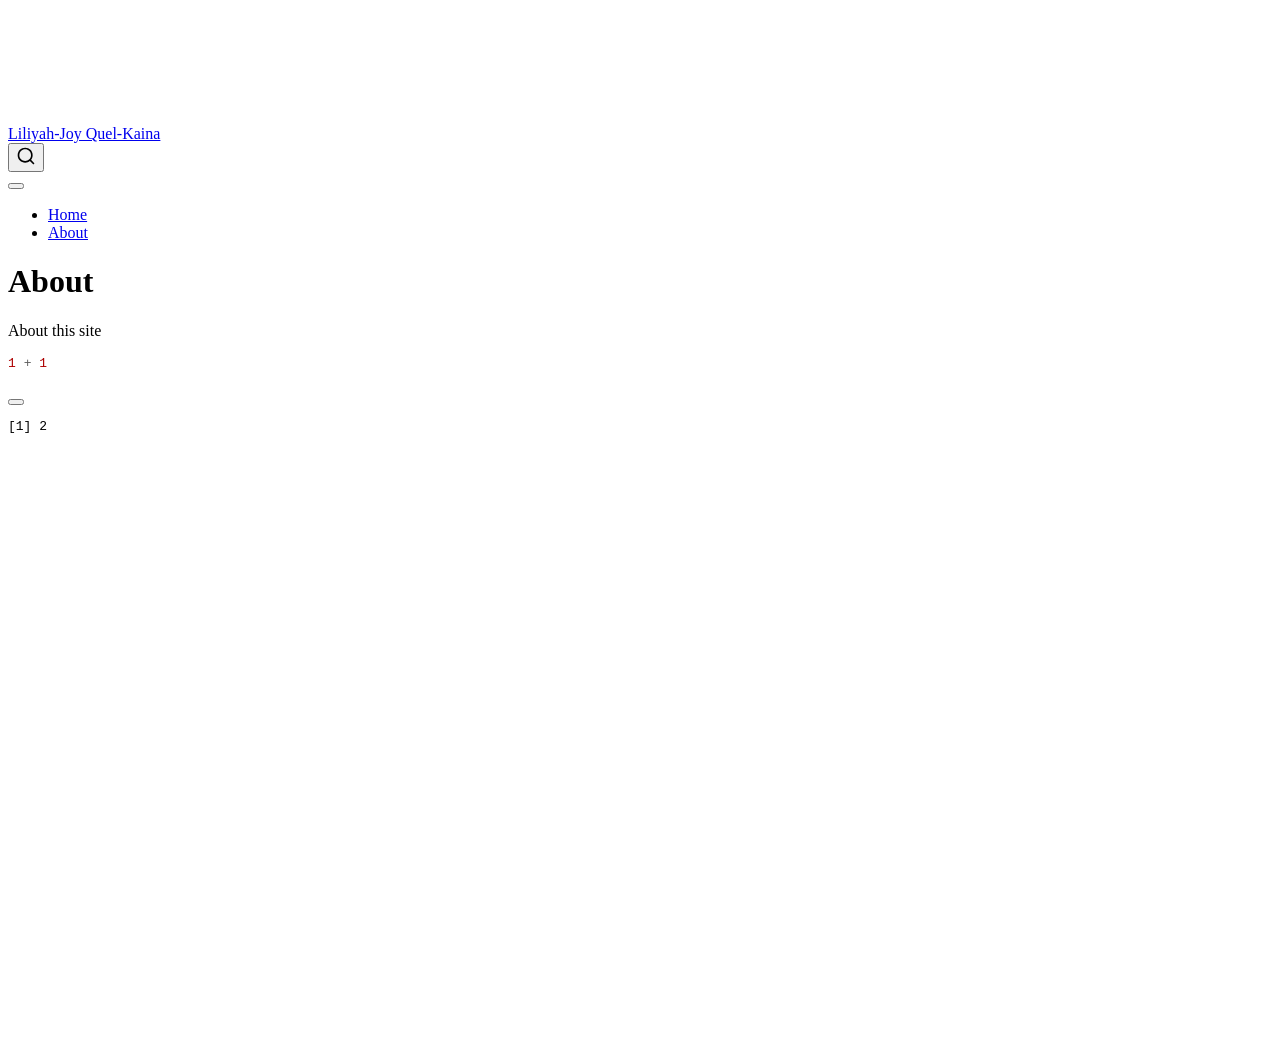
==== docs/about.html @ 89455463 "Initial commit" ====
<!DOCTYPE html>
<html xmlns="http://www.w3.org/1999/xhtml" lang="en" xml:lang="en"><head>

<meta charset="utf-8">
<meta name="generator" content="quarto-1.9.38">

<meta name="viewport" content="width=device-width, initial-scale=1.0, user-scalable=yes">


<title>About – Liliyah-Joy Quel-Kaina</title>
<style>
/* Default styles provided by pandoc.
** See https://pandoc.org/MANUAL.html#variables-for-html for config info.
*/
code{white-space: pre-wrap;}
span.smallcaps{font-variant: small-caps;}
div.columns{display: flex; gap: min(4vw, 1.5em);}
div.column{flex: auto; overflow-x: auto;}
div.hanging-indent{margin-left: 1.5em; text-indent: -1.5em;}
ul.task-list{list-style: none;}
ul.task-list li input[type="checkbox"] {
  width: 0.8em;
  margin: 0 0.8em 0.2em -1em; /* quarto-specific, see https://github.com/quarto-dev/quarto-cli/issues/4556 */ 
  vertical-align: middle;
}
/* CSS for syntax highlighting */
html { -webkit-text-size-adjust: 100%; }
pre > code.sourceCode { white-space: pre; position: relative; }
pre > code.sourceCode > span { display: inline-block; line-height: 1.25; }
pre > code.sourceCode > span:empty { height: 1.2em; }
.sourceCode { overflow: visible; }
code.sourceCode > span { color: inherit; text-decoration: inherit; }
div.sourceCode { margin: 1em 0; }
pre.sourceCode { margin: 0; }
@media screen {
div.sourceCode { overflow: auto; }
}
@media print {
pre > code.sourceCode { white-space: pre-wrap; }
pre > code.sourceCode > span { text-indent: -5em; padding-left: 5em; }
}
pre.numberSource code
  { counter-reset: source-line 0; }
pre.numberSource code > span
  { position: relative; left: -4em; counter-increment: source-line; }
pre.numberSource code > span > a:first-child::before
  { content: counter(source-line);
    position: relative; left: -1em; text-align: right; vertical-align: baseline;
    border: none; display: inline-block;
    -webkit-touch-callout: none; -webkit-user-select: none;
    -khtml-user-select: none; -moz-user-select: none;
    -ms-user-select: none; user-select: none;
    padding: 0 4px; width: 4em;
  }
pre.numberSource { margin-left: 3em;  padding-left: 4px; }
div.sourceCode
  {   }
@media screen {
pre > code.sourceCode > span > a:first-child::before { text-decoration: underline; }
}
</style>


<script src="site_libs/quarto-nav/quarto-nav.js"></script>
<script src="site_libs/quarto-nav/headroom.min.js"></script>
<script src="site_libs/clipboard/clipboard.min.js"></script>
<script src="site_libs/quarto-search/autocomplete.umd.js"></script>
<script src="site_libs/quarto-search/fuse.min.js"></script>
<script src="site_libs/quarto-search/quarto-search.js"></script>
<meta name="quarto:offset" content="./">
<script src="site_libs/quarto-html/quarto.js" type="module"></script>
<script src="site_libs/quarto-html/tabsets/tabsets.js" type="module"></script>
<script src="site_libs/quarto-html/popper.min.js"></script>
<script src="site_libs/quarto-html/tippy.umd.min.js"></script>
<script src="site_libs/quarto-html/anchor.min.js"></script>
<link href="site_libs/quarto-html/tippy.css" rel="stylesheet">
<link href="site_libs/quarto-html/quarto-syntax-highlighting-15634bcf2e68342d4ad2dfa704d543f6.css" rel="stylesheet" id="quarto-text-highlighting-styles">
<script src="site_libs/bootstrap/bootstrap.min.js"></script>
<link href="site_libs/bootstrap/bootstrap-icons.css" rel="stylesheet">
<link href="site_libs/bootstrap/bootstrap-158031087360bce0ff56dc785ce39e06.min.css" rel="stylesheet" append-hash="true" id="quarto-bootstrap" data-mode="light">
<script id="quarto-search-options" type="application/json">{
  "location": "navbar",
  "copy-button": false,
  "collapse-after": 3,
  "panel-placement": "end",
  "type": "overlay",
  "limit": 50,
  "keyboard-shortcut": [
    "f",
    "/",
    "s"
  ],
  "show-item-context": false,
  "language": {
    "search-no-results-text": "No results",
    "search-matching-documents-text": "matching documents",
    "search-copy-link-title": "Copy link to search",
    "search-hide-matches-text": "Hide additional matches",
    "search-more-match-text": "more match in this document",
    "search-more-matches-text": "more matches in this document",
    "search-clear-button-title": "Clear",
    "search-text-placeholder": "",
    "search-detached-cancel-button-title": "Cancel",
    "search-submit-button-title": "Submit",
    "search-label": "Search"
  }
}</script>


<link rel="stylesheet" href="styles.css">
</head>

<body class="nav-fixed quarto-light">

<div id="quarto-search-results"></div>
  <header id="quarto-header" class="headroom fixed-top">
    <nav class="navbar navbar-expand-lg " data-bs-theme="dark">
      <div class="navbar-container container-fluid">
      <div class="navbar-brand-container mx-auto">
    <a class="navbar-brand" href="./index.html">
    <span class="navbar-title">Liliyah-Joy Quel-Kaina</span>
    </a>
  </div>
            <div id="quarto-search" class="" title="Search"></div>
          <button class="navbar-toggler" type="button" data-bs-toggle="collapse" data-bs-target="#navbarCollapse" aria-controls="navbarCollapse" role="menu" aria-expanded="false" aria-label="Toggle navigation" onclick="if (window.quartoToggleHeadroom) { window.quartoToggleHeadroom(); }">
  <span class="navbar-toggler-icon"></span>
</button>
          <div class="collapse navbar-collapse" id="navbarCollapse">
            <ul class="navbar-nav navbar-nav-scroll me-auto">
  <li class="nav-item">
    <a class="nav-link" href="./index.html"> 
<span class="menu-text">Home</span></a>
  </li>  
  <li class="nav-item">
    <a class="nav-link active" href="./about.html" aria-current="page"> 
<span class="menu-text">About</span></a>
  </li>  
</ul>
          </div> <!-- /navcollapse -->
            <div class="quarto-navbar-tools">
</div>
      </div> <!-- /container-fluid -->
    </nav>
</header>
<!-- content -->
<div id="quarto-content" class="quarto-container page-columns page-rows-contents page-layout-article page-navbar">
<!-- sidebar -->
<!-- margin-sidebar -->
    <div id="quarto-margin-sidebar" class="sidebar margin-sidebar zindex-bottom">
        
    </div>
<!-- main -->
<main class="content" id="quarto-document-content">

<header id="title-block-header" class="quarto-title-block default">
<div class="quarto-title">
<h1 class="title">About</h1>
</div>



<div class="quarto-title-meta">

    
  
    
  </div>
  


</header>


<p>About this site</p>
<div class="cell">
<div class="code-copy-outer-scaffold"><div class="sourceCode cell-code" id="cb1"><pre class="sourceCode r code-with-copy"><code class="sourceCode r"><span id="cb1-1"><a href="#cb1-1" aria-hidden="true" tabindex="-1"></a><span class="dv">1</span> <span class="sc">+</span> <span class="dv">1</span></span></code></pre></div><button title="Copy to Clipboard" class="code-copy-button"><i class="bi"></i></button></div>
<div class="cell-output cell-output-stdout">
<pre><code>[1] 2</code></pre>
</div>
</div>



</main> <!-- /main -->
<script id="quarto-html-after-body" type="application/javascript">
  window.document.addEventListener("DOMContentLoaded", function (event) {
    const icon = "";
    const anchorJS = new window.AnchorJS();
    anchorJS.options = {
      placement: 'right',
      icon: icon
    };
    anchorJS.add('.anchored');
    const isCodeAnnotation = (el) => {
      for (const clz of el.classList) {
        if (clz.startsWith('code-annotation-')) {                     
          return true;
        }
      }
      return false;
    }
    const onCopySuccess = function(e) {
      // button target
      const button = e.trigger;
      // don't keep focus
      button.blur();
      // flash "checked"
      button.classList.add('code-copy-button-checked');
      var currentTitle = button.getAttribute("title");
      button.setAttribute("title", "Copied!");
      let tooltip;
      if (window.bootstrap) {
        button.setAttribute("data-bs-toggle", "tooltip");
        button.setAttribute("data-bs-placement", "left");
        button.setAttribute("data-bs-title", "Copied!");
        tooltip = new bootstrap.Tooltip(button, 
          { trigger: "manual", 
            customClass: "code-copy-button-tooltip",
            offset: [0, -8]});
        tooltip.show();    
      }
      setTimeout(function() {
        if (tooltip) {
          tooltip.hide();
          button.removeAttribute("data-bs-title");
          button.removeAttribute("data-bs-toggle");
          button.removeAttribute("data-bs-placement");
        }
        button.setAttribute("title", currentTitle);
        button.classList.remove('code-copy-button-checked');
      }, 1000);
      // clear code selection
      e.clearSelection();
    }
    const getTextToCopy = function(trigger) {
      const outerScaffold = trigger.parentElement.cloneNode(true);
      const codeEl = outerScaffold.querySelector('code');
      for (const childEl of codeEl.children) {
        if (isCodeAnnotation(childEl)) {
          childEl.remove();
        }
      }
      return codeEl.innerText;
    }
    const clipboard = new window.ClipboardJS('.code-copy-button:not([data-in-quarto-modal])', {
      text: getTextToCopy
    });
    clipboard.on('success', onCopySuccess);
    if (window.document.getElementById('quarto-embedded-source-code-modal')) {
      const clipboardModal = new window.ClipboardJS('.code-copy-button[data-in-quarto-modal]', {
        text: getTextToCopy,
        container: window.document.getElementById('quarto-embedded-source-code-modal')
      });
      clipboardModal.on('success', onCopySuccess);
    }
      var localhostRegex = new RegExp(/^(?:http|https):\/\/localhost\:?[0-9]*\//);
      var mailtoRegex = new RegExp(/^mailto:/);
        var filterRegex = new RegExp('/' + window.location.host + '/');
      var isInternal = (href) => {
          return filterRegex.test(href) || localhostRegex.test(href) || mailtoRegex.test(href);
      }
      // Inspect non-navigation links and adorn them if external
     var links = window.document.querySelectorAll('a[href]:not(.nav-link):not(.navbar-brand):not(.toc-action):not(.sidebar-link):not(.sidebar-item-toggle):not(.pagination-link):not(.no-external):not([aria-hidden]):not(.dropdown-item):not(.quarto-navigation-tool):not(.about-link)');
      for (var i=0; i<links.length; i++) {
        const link = links[i];
        if (!isInternal(link.href)) {
          // undo the damage that might have been done by quarto-nav.js in the case of
          // links that we want to consider external
          if (link.dataset.originalHref !== undefined) {
            link.href = link.dataset.originalHref;
          }
        }
      }
    function tippyHover(el, contentFn, onTriggerFn, onUntriggerFn) {
      const config = {
        allowHTML: true,
        maxWidth: 500,
        delay: 100,
        arrow: false,
        appendTo: function(el) {
            return el.parentElement;
        },
        interactive: true,
        interactiveBorder: 10,
        theme: 'quarto',
        placement: 'bottom-start',
      };
      if (contentFn) {
        config.content = contentFn;
      }
      if (onTriggerFn) {
        config.onTrigger = onTriggerFn;
      }
      if (onUntriggerFn) {
        config.onUntrigger = onUntriggerFn;
      }
      window.tippy(el, config); 
    }
    const noterefs = window.document.querySelectorAll('a[role="doc-noteref"]');
    for (var i=0; i<noterefs.length; i++) {
      const ref = noterefs[i];
      tippyHover(ref, function() {
        // use id or data attribute instead here
        let href = ref.getAttribute('data-footnote-href') || ref.getAttribute('href');
        try { href = new URL(href).hash; } catch {}
        const id = href.replace(/^#\/?/, "");
        const note = window.document.getElementById(id);
        if (note) {
          return note.innerHTML;
        } else {
          return "";
        }
      });
    }
    const xrefs = window.document.querySelectorAll('a.quarto-xref');
    const processXRef = (id, note) => {
      // Strip column container classes
      const stripColumnClz = (el) => {
        el.classList.remove("page-full", "page-columns");
        if (el.children) {
          for (const child of el.children) {
            stripColumnClz(child);
          }
        }
      }
      stripColumnClz(note)
      if (id === null || id.startsWith('sec-')) {
        // Special case sections, only their first couple elements
        const container = document.createElement("div");
        if (note.children && note.children.length > 2) {
          container.appendChild(note.children[0].cloneNode(true));
          for (let i = 1; i < note.children.length; i++) {
            const child = note.children[i];
            if (child.tagName === "P" && child.innerText === "") {
              continue;
            } else {
              container.appendChild(child.cloneNode(true));
              break;
            }
          }
          if (window.Quarto?.typesetMath) {
            window.Quarto.typesetMath(container);
          }
          return container.innerHTML
        } else {
          if (window.Quarto?.typesetMath) {
            window.Quarto.typesetMath(note);
          }
          return note.innerHTML;
        }
      } else {
        // Remove any anchor links if they are present
        const anchorLink = note.querySelector('a.anchorjs-link');
        if (anchorLink) {
          anchorLink.remove();
        }
        if (window.Quarto?.typesetMath) {
          window.Quarto.typesetMath(note);
        }
        if (note.classList.contains("callout")) {
          return note.outerHTML;
        } else {
          return note.innerHTML;
        }
      }
    }
    for (var i=0; i<xrefs.length; i++) {
      const xref = xrefs[i];
      tippyHover(xref, undefined, function(instance) {
        instance.disable();
        let url = xref.getAttribute('href');
        let hash = undefined; 
        if (url.startsWith('#')) {
          hash = url;
        } else {
          try { hash = new URL(url).hash; } catch {}
        }
        if (hash) {
          const id = hash.replace(/^#\/?/, "");
          const note = window.document.getElementById(id);
          if (note !== null) {
            try {
              const html = processXRef(id, note.cloneNode(true));
              instance.setContent(html);
            } finally {
              instance.enable();
              instance.show();
            }
          } else {
            // See if we can fetch this
            fetch(url.split('#')[0])
            .then(res => res.text())
            .then(html => {
              const parser = new DOMParser();
              const htmlDoc = parser.parseFromString(html, "text/html");
              const note = htmlDoc.getElementById(id);
              if (note !== null) {
                const html = processXRef(id, note);
                instance.setContent(html);
              } 
            }).finally(() => {
              instance.enable();
              instance.show();
            });
          }
        } else {
          // See if we can fetch a full url (with no hash to target)
          // This is a special case and we should probably do some content thinning / targeting
          fetch(url)
          .then(res => res.text())
          .then(html => {
            const parser = new DOMParser();
            const htmlDoc = parser.parseFromString(html, "text/html");
            const note = htmlDoc.querySelector('main.content');
            if (note !== null) {
              // This should only happen for chapter cross references
              // (since there is no id in the URL)
              // remove the first header
              if (note.children.length > 0 && note.children[0].tagName === "HEADER") {
                note.children[0].remove();
              }
              const html = processXRef(null, note);
              instance.setContent(html);
            } 
          }).finally(() => {
            instance.enable();
            instance.show();
          });
        }
      }, function(instance) {
      });
    }
        let selectedAnnoteEl;
        const selectorForAnnotation = ( cell, annotation) => {
          let cellAttr = 'data-code-cell="' + cell + '"';
          let lineAttr = 'data-code-annotation="' +  annotation + '"';
          const selector = 'span[' + cellAttr + '][' + lineAttr + ']';
          return selector;
        }
        const selectCodeLines = (annoteEl) => {
          const doc = window.document;
          const targetCell = annoteEl.getAttribute("data-target-cell");
          const targetAnnotation = annoteEl.getAttribute("data-target-annotation");
          const annoteSpan = window.document.querySelector(selectorForAnnotation(targetCell, targetAnnotation));
          const lines = annoteSpan.getAttribute("data-code-lines").split(",");
          const lineIds = lines.map((line) => {
            return targetCell + "-" + line;
          })
          let top = null;
          let height = null;
          let parent = null;
          if (lineIds.length > 0) {
              //compute the position of the single el (top and bottom and make a div)
              const el = window.document.getElementById(lineIds[0]);
              top = el.offsetTop;
              height = el.offsetHeight;
              parent = el.parentElement.parentElement;
            if (lineIds.length > 1) {
              const lastEl = window.document.getElementById(lineIds[lineIds.length - 1]);
              const bottom = lastEl.offsetTop + lastEl.offsetHeight;
              height = bottom - top;
            }
            if (top !== null && height !== null && parent !== null) {
              // cook up a div (if necessary) and position it 
              let div = window.document.getElementById("code-annotation-line-highlight");
              if (div === null) {
                div = window.document.createElement("div");
                div.setAttribute("id", "code-annotation-line-highlight");
                div.style.position = 'absolute';
                parent.appendChild(div);
              }
              div.style.top = top - 2 + "px";
              div.style.height = height + 4 + "px";
              div.style.left = 0;
              let gutterDiv = window.document.getElementById("code-annotation-line-highlight-gutter");
              if (gutterDiv === null) {
                gutterDiv = window.document.createElement("div");
                gutterDiv.setAttribute("id", "code-annotation-line-highlight-gutter");
                gutterDiv.style.position = 'absolute';
                const codeCell = window.document.getElementById(targetCell);
                const gutter = codeCell.querySelector('.code-annotation-gutter');
                gutter.appendChild(gutterDiv);
              }
              gutterDiv.style.top = top - 2 + "px";
              gutterDiv.style.height = height + 4 + "px";
            }
            selectedAnnoteEl = annoteEl;
          }
        };
        const unselectCodeLines = () => {
          const elementsIds = ["code-annotation-line-highlight", "code-annotation-line-highlight-gutter"];
          elementsIds.forEach((elId) => {
            const div = window.document.getElementById(elId);
            if (div) {
              div.remove();
            }
          });
          selectedAnnoteEl = undefined;
        };
          // Handle positioning of the toggle
      window.addEventListener(
        "resize",
        throttle(() => {
          elRect = undefined;
          if (selectedAnnoteEl) {
            selectCodeLines(selectedAnnoteEl);
          }
        }, 10)
      );
      function throttle(fn, ms) {
      let throttle = false;
      let timer;
        return (...args) => {
          if(!throttle) { // first call gets through
              fn.apply(this, args);
              throttle = true;
          } else { // all the others get throttled
              if(timer) clearTimeout(timer); // cancel #2
              timer = setTimeout(() => {
                fn.apply(this, args);
                timer = throttle = false;
              }, ms);
          }
        };
      }
        // Attach click handler to the DT
        const annoteDls = window.document.querySelectorAll('dt[data-target-cell]');
        for (const annoteDlNode of annoteDls) {
          annoteDlNode.addEventListener('click', (event) => {
            const clickedEl = event.target;
            if (clickedEl !== selectedAnnoteEl) {
              unselectCodeLines();
              const activeEl = window.document.querySelector('dt[data-target-cell].code-annotation-active');
              if (activeEl) {
                activeEl.classList.remove('code-annotation-active');
              }
              selectCodeLines(clickedEl);
              clickedEl.classList.add('code-annotation-active');
            } else {
              // Unselect the line
              unselectCodeLines();
              clickedEl.classList.remove('code-annotation-active');
            }
          });
        }
    const findCites = (el) => {
      const parentEl = el.parentElement;
      if (parentEl) {
        const cites = parentEl.dataset.cites;
        if (cites) {
          return {
            el,
            cites: cites.split(' ')
          };
        } else {
          return findCites(el.parentElement)
        }
      } else {
        return undefined;
      }
    };
    var bibliorefs = window.document.querySelectorAll('a[role="doc-biblioref"]');
    for (var i=0; i<bibliorefs.length; i++) {
      const ref = bibliorefs[i];
      const citeInfo = findCites(ref);
      if (citeInfo) {
        tippyHover(citeInfo.el, function() {
          var popup = window.document.createElement('div');
          citeInfo.cites.forEach(function(cite) {
            var citeDiv = window.document.createElement('div');
            citeDiv.classList.add('hanging-indent');
            citeDiv.classList.add('csl-entry');
            var biblioDiv = window.document.getElementById('ref-' + cite);
            if (biblioDiv) {
              citeDiv.innerHTML = biblioDiv.innerHTML;
            }
            popup.appendChild(citeDiv);
          });
          return popup.innerHTML;
        });
      }
    }
  });
  </script>
</div> <!-- /content -->




</body></html>
---- docs/site_libs/quarto-html/tippy.css ----
.tippy-box[data-animation=fade][data-state=hidden]{opacity:0}[data-tippy-root]{max-width:calc(100vw - 10px)}.tippy-box{position:relative;background-color:#333;color:#fff;border-radius:4px;font-size:14px;line-height:1.4;white-space:normal;outline:0;transition-property:transform,visibility,opacity}.tippy-box[data-placement^=top]>.tippy-arrow{bottom:0}.tippy-box[data-placement^=top]>.tippy-arrow:before{bottom:-7px;left:0;border-width:8px 8px 0;border-top-color:initial;transform-origin:center top}.tippy-box[data-placement^=bottom]>.tippy-arrow{top:0}.tippy-box[data-placement^=bottom]>.tippy-arrow:before{top:-7px;left:0;border-width:0 8px 8px;border-bottom-color:initial;transform-origin:center bottom}.tippy-box[data-placement^=left]>.tippy-arrow{right:0}.tippy-box[data-placement^=left]>.tippy-arrow:before{border-width:8px 0 8px 8px;border-left-color:initial;right:-7px;transform-origin:center left}.tippy-box[data-placement^=right]>.tippy-arrow{left:0}.tippy-box[data-placement^=right]>.tippy-arrow:before{left:-7px;border-width:8px 8px 8px 0;border-right-color:initial;transform-origin:center right}.tippy-box[data-inertia][data-state=visible]{transition-timing-function:cubic-bezier(.54,1.5,.38,1.11)}.tippy-arrow{width:16px;height:16px;color:#333}.tippy-arrow:before{content:"";position:absolute;border-color:transparent;border-style:solid}.tippy-content{position:relative;padding:5px 9px;z-index:1}
---- docs/site_libs/quarto-html/quarto-syntax-highlighting-15634bcf2e68342d4ad2dfa704d543f6.css ----
/* quarto syntax highlight colors */
:root {
  --quarto-hl-ot-color: #003B4F;
  --quarto-hl-at-color: #657422;
  --quarto-hl-ss-color: #20794D;
  --quarto-hl-an-color: #5E5E5E;
  --quarto-hl-fu-color: #4758AB;
  --quarto-hl-st-color: #20794D;
  --quarto-hl-cf-color: #003B4F;
  --quarto-hl-op-color: #5E5E5E;
  --quarto-hl-er-color: #AD0000;
  --quarto-hl-bn-color: #AD0000;
  --quarto-hl-al-color: #AD0000;
  --quarto-hl-va-color: #111111;
  --quarto-hl-bu-color: inherit;
  --quarto-hl-ex-color: inherit;
  --quarto-hl-pp-color: #AD0000;
  --quarto-hl-in-color: #5E5E5E;
  --quarto-hl-vs-color: #20794D;
  --quarto-hl-wa-color: #5E5E5E;
  --quarto-hl-do-color: #5E5E5E;
  --quarto-hl-im-color: #00769E;
  --quarto-hl-ch-color: #20794D;
  --quarto-hl-dt-color: #AD0000;
  --quarto-hl-fl-color: #AD0000;
  --quarto-hl-co-color: #5E5E5E;
  --quarto-hl-cv-color: #5E5E5E;
  --quarto-hl-cn-color: #8f5902;
  --quarto-hl-sc-color: #5E5E5E;
  --quarto-hl-dv-color: #AD0000;
  --quarto-hl-kw-color: #003B4F;
}

/* other quarto variables */
:root {
  --quarto-font-monospace: SFMono-Regular, Menlo, Monaco, Consolas, "Liberation Mono", "Courier New", monospace;
}

/* syntax highlight based on Pandoc's rules */
pre > code.sourceCode > span {
  color: #003B4F;
}

code.sourceCode > span {
  color: #003B4F;
}

div.sourceCode,
div.sourceCode pre.sourceCode {
  color: #003B4F;
}

/* Normal */
code span {
  color: #003B4F;
}

/* Alert */
code span.al {
  color: #AD0000;
  font-style: inherit;
}

/* Annotation */
code span.an {
  color: #5E5E5E;
  font-style: inherit;
}

/* Attribute */
code span.at {
  color: #657422;
  font-style: inherit;
}

/* BaseN */
code span.bn {
  color: #AD0000;
  font-style: inherit;
}

/* BuiltIn */
code span.bu {
  font-style: inherit;
}

/* ControlFlow */
code span.cf {
  color: #003B4F;
  font-weight: bold;
  font-style: inherit;
}

/* Char */
code span.ch {
  color: #20794D;
  font-style: inherit;
}

/* Constant */
code span.cn {
  color: #8f5902;
  font-style: inherit;
}

/* Comment */
code span.co {
  color: #5E5E5E;
  font-style: inherit;
}

/* CommentVar */
code span.cv {
  color: #5E5E5E;
  font-style: italic;
}

/* Documentation */
code span.do {
  color: #5E5E5E;
  font-style: italic;
}

/* DataType */
code span.dt {
  color: #AD0000;
  font-style: inherit;
}

/* DecVal */
code span.dv {
  color: #AD0000;
  font-style: inherit;
}

/* Error */
code span.er {
  color: #AD0000;
  font-style: inherit;
}

/* Extension */
code span.ex {
  font-style: inherit;
}

/* Float */
code span.fl {
  color: #AD0000;
  font-style: inherit;
}

/* Function */
code span.fu {
  color: #4758AB;
  font-style: inherit;
}

/* Import */
code span.im {
  color: #00769E;
  font-style: inherit;
}

/* Information */
code span.in {
  color: #5E5E5E;
  font-style: inherit;
}

/* Keyword */
code span.kw {
  color: #003B4F;
  font-weight: bold;
  font-style: inherit;
}

/* Operator */
code span.op {
  color: #5E5E5E;
  font-style: inherit;
}

/* Other */
code span.ot {
  color: #003B4F;
  font-style: inherit;
}

/* Preprocessor */
code span.pp {
  color: #AD0000;
  font-style: inherit;
}

/* SpecialChar */
code span.sc {
  color: #5E5E5E;
  font-style: inherit;
}

/* SpecialString */
code span.ss {
  color: #20794D;
  font-style: inherit;
}

/* String */
code span.st {
  color: #20794D;
  font-style: inherit;
}

/* Variable */
code span.va {
  color: #111111;
  font-style: inherit;
}

/* VerbatimString */
code span.vs {
  color: #20794D;
  font-style: inherit;
}

/* Warning */
code span.wa {
  color: #5E5E5E;
  font-style: italic;
}

.prevent-inlining {
  content: "</";
}

/*# sourceMappingURL=f23921c56f73e400b49028c9186a1aa0.css.map */
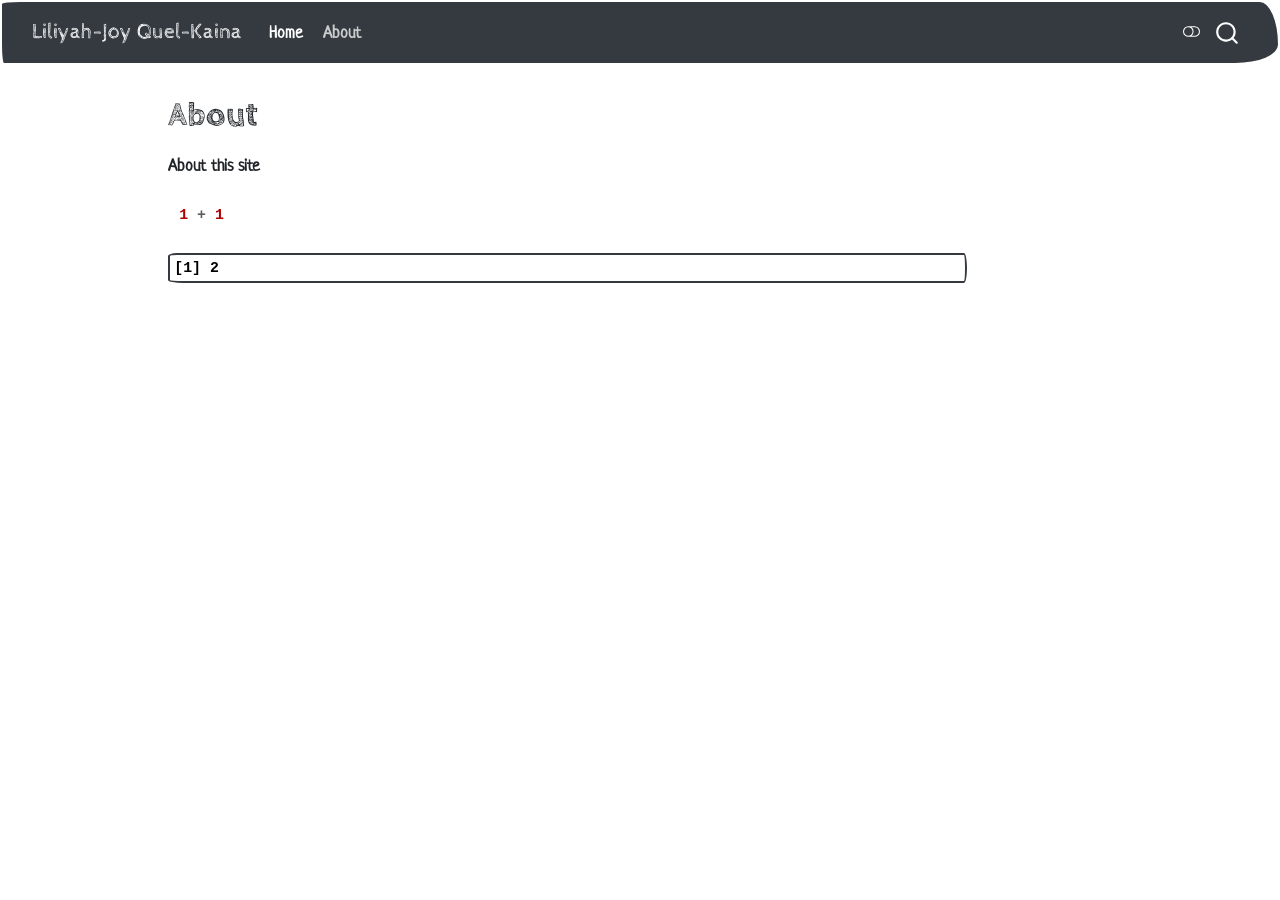
==== commit d125d212: "HEHEHEHEH 67 67" ====
--- a/docs/about.html
+++ b/docs/about.html
@@ -74,10 +74,14 @@
 <script src="site_libs/quarto-html/tippy.umd.min.js"></script>
 <script src="site_libs/quarto-html/anchor.min.js"></script>
 <link href="site_libs/quarto-html/tippy.css" rel="stylesheet">
-<link href="site_libs/quarto-html/quarto-syntax-highlighting-15634bcf2e68342d4ad2dfa704d543f6.css" rel="stylesheet" id="quarto-text-highlighting-styles">
+<link href="site_libs/quarto-html/quarto-syntax-highlighting-15634bcf2e68342d4ad2dfa704d543f6.css" rel="stylesheet" class="quarto-color-scheme" id="quarto-text-highlighting-styles">
+<link href="site_libs/quarto-html/quarto-syntax-highlighting-dark-0a6b7249c26820e032cb0bd839ff02b1.css" rel="stylesheet" class="quarto-color-scheme quarto-color-alternate" id="quarto-text-highlighting-styles">
+<link href="site_libs/quarto-html/quarto-syntax-highlighting-15634bcf2e68342d4ad2dfa704d543f6.css" rel="stylesheet" class="quarto-color-scheme-extra" id="quarto-text-highlighting-styles">
 <script src="site_libs/bootstrap/bootstrap.min.js"></script>
 <link href="site_libs/bootstrap/bootstrap-icons.css" rel="stylesheet">
-<link href="site_libs/bootstrap/bootstrap-158031087360bce0ff56dc785ce39e06.min.css" rel="stylesheet" append-hash="true" id="quarto-bootstrap" data-mode="light">
+<link href="site_libs/bootstrap/bootstrap-1527cf75e32493cb6cf8cd23d860bbb9.min.css" rel="stylesheet" append-hash="true" class="quarto-color-scheme" id="quarto-bootstrap" data-mode="light">
+<link href="site_libs/bootstrap/bootstrap-dark-4d72738a521f03bda770c6fbcc444206.min.css" rel="stylesheet" append-hash="true" class="quarto-color-scheme quarto-color-alternate" id="quarto-bootstrap" data-mode="dark">
+<link href="site_libs/bootstrap/bootstrap-1527cf75e32493cb6cf8cd23d860bbb9.min.css" rel="stylesheet" append-hash="true" class="quarto-color-scheme-extra" id="quarto-bootstrap" data-mode="light">
 <script id="quarto-search-options" type="application/json">{
   "location": "navbar",
   "copy-button": false,
@@ -110,7 +114,169 @@
 <link rel="stylesheet" href="styles.css">
 </head>
 
-<body class="nav-fixed quarto-light">
+<body class="nav-fixed quarto-light"><script id="quarto-html-before-body" type="application/javascript">
+    const toggleBodyColorMode = (bsSheetEl) => {
+      const mode = bsSheetEl.getAttribute("data-mode");
+      const bodyEl = window.document.querySelector("body");
+      if (mode === "dark") {
+        bodyEl.classList.add("quarto-dark");
+        bodyEl.classList.remove("quarto-light");
+      } else {
+        bodyEl.classList.add("quarto-light");
+        bodyEl.classList.remove("quarto-dark");
+      }
+    }
+    const toggleBodyColorPrimary = () => {
+      const bsSheetEl = window.document.querySelector("link#quarto-bootstrap:not([rel=disabled-stylesheet])");
+      if (bsSheetEl) {
+        toggleBodyColorMode(bsSheetEl);
+      }
+    }
+    const setColorSchemeToggle = (alternate) => {
+      const toggles = window.document.querySelectorAll('.quarto-color-scheme-toggle');
+      for (let i=0; i < toggles.length; i++) {
+        const toggle = toggles[i];
+        if (toggle) {
+          if (alternate) {
+            toggle.classList.add("alternate");
+          } else {
+            toggle.classList.remove("alternate");
+          }
+        }
+      }
+    };
+    const toggleColorMode = (alternate) => {
+      // Switch the stylesheets
+      const primaryStylesheets = window.document.querySelectorAll('link.quarto-color-scheme:not(.quarto-color-alternate)');
+      const alternateStylesheets = window.document.querySelectorAll('link.quarto-color-scheme.quarto-color-alternate');
+      manageTransitions('#quarto-margin-sidebar .nav-link', false);
+      if (alternate) {
+        // note: dark is layered on light, we don't disable primary!
+        enableStylesheet(alternateStylesheets);
+        for (const sheetNode of alternateStylesheets) {
+          if (sheetNode.id === "quarto-bootstrap") {
+            toggleBodyColorMode(sheetNode);
+          }
+        }
+      } else {
+        disableStylesheet(alternateStylesheets);
+        enableStylesheet(primaryStylesheets)
+        toggleBodyColorPrimary();
+      }
+      manageTransitions('#quarto-margin-sidebar .nav-link', true);
+      // Switch the toggles
+      setColorSchemeToggle(alternate)
+      // Hack to workaround the fact that safari doesn't
+      // properly recolor the scrollbar when toggling (#1455)
+      if (navigator.userAgent.indexOf('Safari') > 0 && navigator.userAgent.indexOf('Chrome') == -1) {
+        manageTransitions("body", false);
+        window.scrollTo(0, 1);
+        setTimeout(() => {
+          window.scrollTo(0, 0);
+          manageTransitions("body", true);
+        }, 40);
+      }
+    }
+    const disableStylesheet = (stylesheets) => {
+      for (let i=0; i < stylesheets.length; i++) {
+        const stylesheet = stylesheets[i];
+        stylesheet.rel = 'disabled-stylesheet';
+      }
+    }
+    const enableStylesheet = (stylesheets) => {
+      for (let i=0; i < stylesheets.length; i++) {
+        const stylesheet = stylesheets[i];
+        if(stylesheet.rel !== 'stylesheet') { // for Chrome, which will still FOUC without this check
+          stylesheet.rel = 'stylesheet';
+        }
+      }
+    }
+    const manageTransitions = (selector, allowTransitions) => {
+      const els = window.document.querySelectorAll(selector);
+      for (let i=0; i < els.length; i++) {
+        const el = els[i];
+        if (allowTransitions) {
+          el.classList.remove('notransition');
+        } else {
+          el.classList.add('notransition');
+        }
+      }
+    }
+    const isFileUrl = () => {
+      return window.location.protocol === 'file:';
+    }
+    const hasAlternateSentinel = () => {
+      let styleSentinel = getColorSchemeSentinel();
+      if (styleSentinel !== null) {
+        return styleSentinel === "alternate";
+      } else {
+        return false;
+      }
+    }
+    const setStyleSentinel = (alternate) => {
+      const value = alternate ? "alternate" : "default";
+      if (!isFileUrl()) {
+        window.localStorage.setItem("quarto-color-scheme", value);
+      } else {
+        localAlternateSentinel = value;
+      }
+    }
+    const getColorSchemeSentinel = () => {
+      if (!isFileUrl()) {
+        const storageValue = window.localStorage.getItem("quarto-color-scheme");
+        return storageValue != null ? storageValue : localAlternateSentinel;
+      } else {
+        return localAlternateSentinel;
+      }
+    }
+    const toggleGiscusIfUsed = (isAlternate, darkModeDefault) => {
+      const baseTheme = document.querySelector('#giscus-base-theme')?.value ?? 'light';
+      const alternateTheme = document.querySelector('#giscus-alt-theme')?.value ?? 'dark';
+      let newTheme = '';
+      if(authorPrefersDark) {
+        newTheme = isAlternate ? baseTheme : alternateTheme;
+      } else {
+        newTheme = isAlternate ? alternateTheme : baseTheme;
+      }
+      const changeGiscusTheme = () => {
+        // From: https://github.com/giscus/giscus/issues/336
+        const sendMessage = (message) => {
+          const iframe = document.querySelector('iframe.giscus-frame');
+          if (!iframe) return;
+          iframe.contentWindow.postMessage({ giscus: message }, 'https://giscus.app');
+        }
+        sendMessage({
+          setConfig: {
+            theme: newTheme
+          }
+        });
+      }
+      const isGiscussLoaded = window.document.querySelector('iframe.giscus-frame') !== null;
+      if (isGiscussLoaded) {
+        changeGiscusTheme();
+      }
+    };
+    const authorPrefersDark = false;
+    const darkModeDefault = authorPrefersDark;
+      document.querySelector('link#quarto-text-highlighting-styles.quarto-color-scheme-extra').rel = 'disabled-stylesheet';
+      document.querySelector('link#quarto-bootstrap.quarto-color-scheme-extra').rel = 'disabled-stylesheet';
+    let localAlternateSentinel = darkModeDefault ? 'alternate' : 'default';
+    // Dark / light mode switch
+    window.quartoToggleColorScheme = () => {
+      // Read the current dark / light value
+      let toAlternate = !hasAlternateSentinel();
+      toggleColorMode(toAlternate);
+      setStyleSentinel(toAlternate);
+      toggleGiscusIfUsed(toAlternate, darkModeDefault);
+      window.dispatchEvent(new Event('resize'));
+    };
+    // Switch to dark mode if need be
+    if (hasAlternateSentinel()) {
+      toggleColorMode(true);
+    } else {
+      toggleColorMode(false);
+    }
+  </script>
 
 <div id="quarto-search-results"></div>
   <header id="quarto-header" class="headroom fixed-top">
@@ -138,6 +304,7 @@
 </ul>
           </div> <!-- /navcollapse -->
             <div class="quarto-navbar-tools">
+  <a href="" class="quarto-color-scheme-toggle quarto-navigation-tool  px-1" onclick="window.quartoToggleColorScheme(); return false;" title="Toggle dark mode"><i class="bi"></i></a>
 </div>
       </div> <!-- /container-fluid -->
     </nav>
@@ -152,6 +319,7 @@
 <!-- main -->
 <main class="content" id="quarto-document-content">
 
+
 <header id="title-block-header" class="quarto-title-block default">
 <div class="quarto-title">
 <h1 class="title">About</h1>
@@ -184,6 +352,19 @@
 </main> <!-- /main -->
 <script id="quarto-html-after-body" type="application/javascript">
   window.document.addEventListener("DOMContentLoaded", function (event) {
+    // Ensure there is a toggle, if there isn't float one in the top right
+    if (window.document.querySelector('.quarto-color-scheme-toggle') === null) {
+      const a = window.document.createElement('a');
+      a.classList.add('top-right');
+      a.classList.add('quarto-color-scheme-toggle');
+      a.href = "";
+      a.onclick = function() { try { window.quartoToggleColorScheme(); } catch {} return false; };
+      const i = window.document.createElement("i");
+      i.classList.add('bi');
+      a.appendChild(i);
+      window.document.body.appendChild(a);
+    }
+    setColorSchemeToggle(hasAlternateSentinel())
     const icon = "";
     const anchorJS = new window.AnchorJS();
     anchorJS.options = {
--- a/docs/site_libs/quarto-html/quarto-syntax-highlighting-dark-0a6b7249c26820e032cb0bd839ff02b1.css
+++ b/docs/site_libs/quarto-html/quarto-syntax-highlighting-dark-0a6b7249c26820e032cb0bd839ff02b1.css
@@ -0,0 +1,219 @@
+/* quarto syntax highlight colors */
+:root {
+  --quarto-hl-al-color: #f07178;
+  --quarto-hl-an-color: #d4d0ab;
+  --quarto-hl-at-color: #00e0e0;
+  --quarto-hl-bn-color: #d4d0ab;
+  --quarto-hl-bu-color: #abe338;
+  --quarto-hl-ch-color: #abe338;
+  --quarto-hl-co-color: #f8f8f2;
+  --quarto-hl-cv-color: #ffd700;
+  --quarto-hl-cn-color: #ffd700;
+  --quarto-hl-cf-color: #ffa07a;
+  --quarto-hl-dt-color: #ffa07a;
+  --quarto-hl-dv-color: #d4d0ab;
+  --quarto-hl-do-color: #f8f8f2;
+  --quarto-hl-er-color: #f07178;
+  --quarto-hl-ex-color: #00e0e0;
+  --quarto-hl-fl-color: #d4d0ab;
+  --quarto-hl-fu-color: #ffa07a;
+  --quarto-hl-im-color: #abe338;
+  --quarto-hl-in-color: #d4d0ab;
+  --quarto-hl-kw-color: #ffa07a;
+  --quarto-hl-op-color: #ffa07a;
+  --quarto-hl-ot-color: #00e0e0;
+  --quarto-hl-pp-color: #dcc6e0;
+  --quarto-hl-re-color: #00e0e0;
+  --quarto-hl-sc-color: #abe338;
+  --quarto-hl-ss-color: #abe338;
+  --quarto-hl-st-color: #abe338;
+  --quarto-hl-va-color: #00e0e0;
+  --quarto-hl-vs-color: #abe338;
+  --quarto-hl-wa-color: #dcc6e0;
+}
+
+/* other quarto variables */
+:root {
+  --quarto-font-monospace: SFMono-Regular, Menlo, Monaco, Consolas, "Liberation Mono", "Courier New", monospace;
+}
+
+/* syntax highlight based on Pandoc's rules */
+pre > code.sourceCode > span {
+  color: #f8f8f2;
+}
+
+code.sourceCode > span {
+  color: #f8f8f2;
+}
+
+div.sourceCode,
+div.sourceCode pre.sourceCode {
+  color: #f8f8f2;
+}
+
+/* Normal */
+code span {
+  color: #f8f8f2;
+}
+
+/* Alert */
+code span.al {
+  color: #f07178;
+}
+
+/* Annotation */
+code span.an {
+  color: #d4d0ab;
+}
+
+/* Attribute */
+code span.at {
+  color: #00e0e0;
+}
+
+/* BaseN */
+code span.bn {
+  color: #d4d0ab;
+}
+
+/* BuiltIn */
+code span.bu {
+  color: #abe338;
+}
+
+/* ControlFlow */
+code span.cf {
+  font-weight: bold;
+  color: #ffa07a;
+}
+
+/* Char */
+code span.ch {
+  color: #abe338;
+}
+
+/* Constant */
+code span.cn {
+  color: #ffd700;
+}
+
+/* Comment */
+code span.co {
+  font-style: italic;
+  color: #f8f8f2;
+}
+
+/* CommentVar */
+code span.cv {
+  color: #ffd700;
+}
+
+/* Documentation */
+code span.do {
+  color: #f8f8f2;
+}
+
+/* DataType */
+code span.dt {
+  color: #ffa07a;
+}
+
+/* DecVal */
+code span.dv {
+  color: #d4d0ab;
+}
+
+/* Error */
+code span.er {
+  color: #f07178;
+  text-decoration: underline;
+}
+
+/* Extension */
+code span.ex {
+  font-weight: bold;
+  color: #00e0e0;
+}
+
+/* Float */
+code span.fl {
+  color: #d4d0ab;
+}
+
+/* Function */
+code span.fu {
+  color: #ffa07a;
+}
+
+/* Import */
+code span.im {
+  color: #abe338;
+}
+
+/* Information */
+code span.in {
+  color: #d4d0ab;
+}
+
+/* Keyword */
+code span.kw {
+  font-weight: bold;
+  color: #ffa07a;
+}
+
+/* Operator */
+code span.op {
+  color: #ffa07a;
+}
+
+/* Other */
+code span.ot {
+  color: #00e0e0;
+}
+
+/* Preprocessor */
+code span.pp {
+  color: #dcc6e0;
+}
+
+/* RegionMarker */
+code span.re {
+  background-color: #f8f8f2;
+  color: #00e0e0;
+}
+
+/* SpecialChar */
+code span.sc {
+  color: #abe338;
+}
+
+/* SpecialString */
+code span.ss {
+  color: #abe338;
+}
+
+/* String */
+code span.st {
+  color: #abe338;
+}
+
+/* Variable */
+code span.va {
+  color: #00e0e0;
+}
+
+/* VerbatimString */
+code span.vs {
+  color: #abe338;
+}
+
+/* Warning */
+code span.wa {
+  color: #dcc6e0;
+}
+
+.prevent-inlining {
+  content: "</";
+}
+
+/*# sourceMappingURL=175367c052bafc98bd680af3479823f0.css.map */
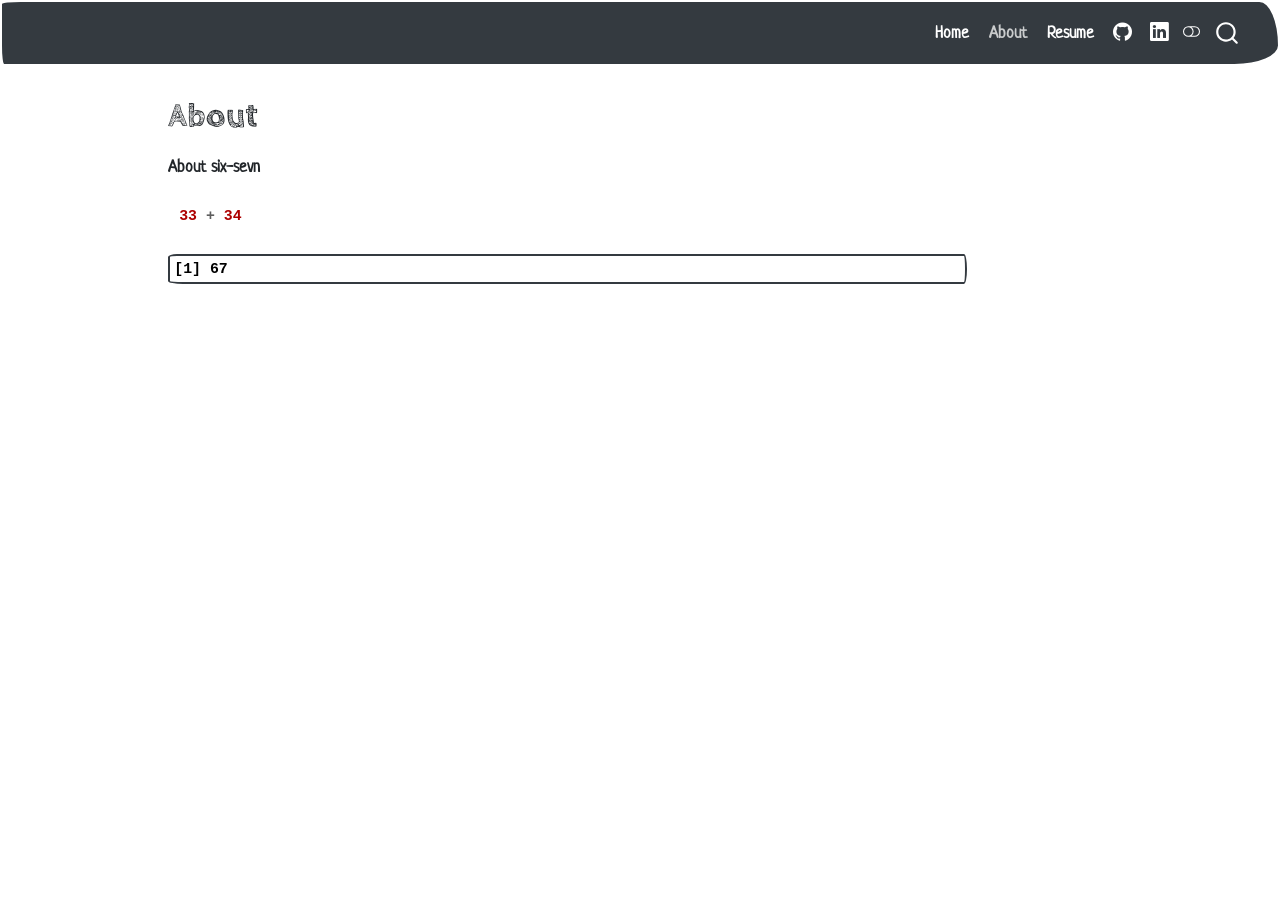
==== commit 763c6ad4: "^_^" ====
--- a/docs/about.html
+++ b/docs/about.html
@@ -7,7 +7,7 @@
 <meta name="viewport" content="width=device-width, initial-scale=1.0, user-scalable=yes">
 
 
-<title>About – Liliyah-Joy Quel-Kaina</title>
+<title>About</title>
 <style>
 /* Default styles provided by pandoc.
 ** See https://pandoc.org/MANUAL.html#variables-for-html for config info.
@@ -282,17 +282,12 @@
   <header id="quarto-header" class="headroom fixed-top">
     <nav class="navbar navbar-expand-lg " data-bs-theme="dark">
       <div class="navbar-container container-fluid">
-      <div class="navbar-brand-container mx-auto">
-    <a class="navbar-brand" href="./index.html">
-    <span class="navbar-title">Liliyah-Joy Quel-Kaina</span>
-    </a>
-  </div>
             <div id="quarto-search" class="" title="Search"></div>
           <button class="navbar-toggler" type="button" data-bs-toggle="collapse" data-bs-target="#navbarCollapse" aria-controls="navbarCollapse" role="menu" aria-expanded="false" aria-label="Toggle navigation" onclick="if (window.quartoToggleHeadroom) { window.quartoToggleHeadroom(); }">
   <span class="navbar-toggler-icon"></span>
 </button>
           <div class="collapse navbar-collapse" id="navbarCollapse">
-            <ul class="navbar-nav navbar-nav-scroll me-auto">
+            <ul class="navbar-nav navbar-nav-scroll ms-auto">
   <li class="nav-item">
     <a class="nav-link" href="./index.html"> 
 <span class="menu-text">Home</span></a>
@@ -300,6 +295,20 @@
   <li class="nav-item">
     <a class="nav-link active" href="./about.html" aria-current="page"> 
 <span class="menu-text">About</span></a>
+  </li>  
+  <li class="nav-item">
+    <a class="nav-link" href="./resume.html"> 
+<span class="menu-text">Resume</span></a>
+  </li>  
+  <li class="nav-item compact">
+    <a class="nav-link" href="https://github.com/liliyahjoy-316" target="blank"> <i class="bi bi-github" role="img">
+</i> 
+<span class="menu-text"></span></a>
+  </li>  
+  <li class="nav-item compact">
+    <a class="nav-link" href="https://www.linkedin.com/in/liliyah-joy-quel-kaina-82461632b/?isSelfProfile=true" target="blank"> <i class="bi bi-linkedin" role="img">
+</i> 
+<span class="menu-text"></span></a>
   </li>  
 </ul>
           </div> <!-- /navcollapse -->
@@ -339,11 +348,11 @@
 </header>
 
 
-<p>About this site</p>
+<p>About six-sevn</p>
 <div class="cell">
-<div class="code-copy-outer-scaffold"><div class="sourceCode cell-code" id="cb1"><pre class="sourceCode r code-with-copy"><code class="sourceCode r"><span id="cb1-1"><a href="#cb1-1" aria-hidden="true" tabindex="-1"></a><span class="dv">1</span> <span class="sc">+</span> <span class="dv">1</span></span></code></pre></div><button title="Copy to Clipboard" class="code-copy-button"><i class="bi"></i></button></div>
+<div class="code-copy-outer-scaffold"><div class="sourceCode cell-code" id="cb1"><pre class="sourceCode r code-with-copy"><code class="sourceCode r"><span id="cb1-1"><a href="#cb1-1" aria-hidden="true" tabindex="-1"></a><span class="dv">33</span> <span class="sc">+</span> <span class="dv">34</span></span></code></pre></div><button title="Copy to Clipboard" class="code-copy-button"><i class="bi"></i></button></div>
 <div class="cell-output cell-output-stdout">
-<pre><code>[1] 2</code></pre>
+<pre><code>[1] 67</code></pre>
 </div>
 </div>
 
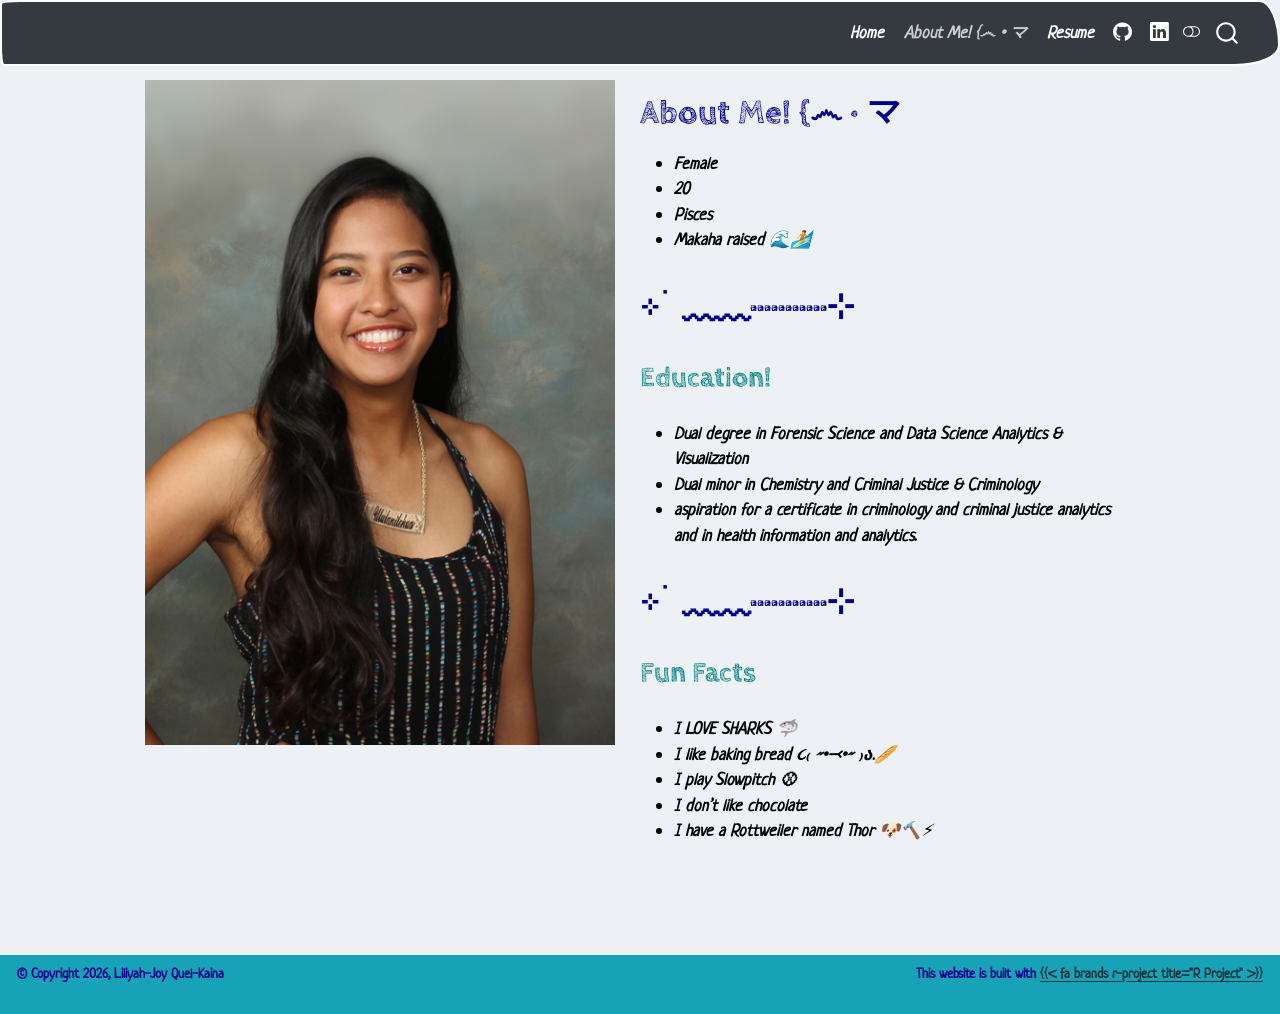
==== commit 100bc8b5: "{෴ • マ" ====
--- a/docs/about.html
+++ b/docs/about.html
@@ -7,7 +7,7 @@
 <meta name="viewport" content="width=device-width, initial-scale=1.0, user-scalable=yes">
 
 
-<title>About</title>
+<title>About Me! {෴ • マ</title>
 <style>
 /* Default styles provided by pandoc.
 ** See https://pandoc.org/MANUAL.html#variables-for-html for config info.
@@ -23,41 +23,6 @@
   margin: 0 0.8em 0.2em -1em; /* quarto-specific, see https://github.com/quarto-dev/quarto-cli/issues/4556 */ 
   vertical-align: middle;
 }
-/* CSS for syntax highlighting */
-html { -webkit-text-size-adjust: 100%; }
-pre > code.sourceCode { white-space: pre; position: relative; }
-pre > code.sourceCode > span { display: inline-block; line-height: 1.25; }
-pre > code.sourceCode > span:empty { height: 1.2em; }
-.sourceCode { overflow: visible; }
-code.sourceCode > span { color: inherit; text-decoration: inherit; }
-div.sourceCode { margin: 1em 0; }
-pre.sourceCode { margin: 0; }
-@media screen {
-div.sourceCode { overflow: auto; }
-}
-@media print {
-pre > code.sourceCode { white-space: pre-wrap; }
-pre > code.sourceCode > span { text-indent: -5em; padding-left: 5em; }
-}
-pre.numberSource code
-  { counter-reset: source-line 0; }
-pre.numberSource code > span
-  { position: relative; left: -4em; counter-increment: source-line; }
-pre.numberSource code > span > a:first-child::before
-  { content: counter(source-line);
-    position: relative; left: -1em; text-align: right; vertical-align: baseline;
-    border: none; display: inline-block;
-    -webkit-touch-callout: none; -webkit-user-select: none;
-    -khtml-user-select: none; -moz-user-select: none;
-    -ms-user-select: none; user-select: none;
-    padding: 0 4px; width: 4em;
-  }
-pre.numberSource { margin-left: 3em;  padding-left: 4px; }
-div.sourceCode
-  {   }
-@media screen {
-pre > code.sourceCode > span > a:first-child::before { text-decoration: underline; }
-}
 </style>
 
 
@@ -72,16 +37,15 @@
 <script src="site_libs/quarto-html/tabsets/tabsets.js" type="module"></script>
 <script src="site_libs/quarto-html/popper.min.js"></script>
 <script src="site_libs/quarto-html/tippy.umd.min.js"></script>
-<script src="site_libs/quarto-html/anchor.min.js"></script>
 <link href="site_libs/quarto-html/tippy.css" rel="stylesheet">
 <link href="site_libs/quarto-html/quarto-syntax-highlighting-15634bcf2e68342d4ad2dfa704d543f6.css" rel="stylesheet" class="quarto-color-scheme" id="quarto-text-highlighting-styles">
 <link href="site_libs/quarto-html/quarto-syntax-highlighting-dark-0a6b7249c26820e032cb0bd839ff02b1.css" rel="stylesheet" class="quarto-color-scheme quarto-color-alternate" id="quarto-text-highlighting-styles">
 <link href="site_libs/quarto-html/quarto-syntax-highlighting-15634bcf2e68342d4ad2dfa704d543f6.css" rel="stylesheet" class="quarto-color-scheme-extra" id="quarto-text-highlighting-styles">
 <script src="site_libs/bootstrap/bootstrap.min.js"></script>
 <link href="site_libs/bootstrap/bootstrap-icons.css" rel="stylesheet">
-<link href="site_libs/bootstrap/bootstrap-1527cf75e32493cb6cf8cd23d860bbb9.min.css" rel="stylesheet" append-hash="true" class="quarto-color-scheme" id="quarto-bootstrap" data-mode="light">
-<link href="site_libs/bootstrap/bootstrap-dark-4d72738a521f03bda770c6fbcc444206.min.css" rel="stylesheet" append-hash="true" class="quarto-color-scheme quarto-color-alternate" id="quarto-bootstrap" data-mode="dark">
-<link href="site_libs/bootstrap/bootstrap-1527cf75e32493cb6cf8cd23d860bbb9.min.css" rel="stylesheet" append-hash="true" class="quarto-color-scheme-extra" id="quarto-bootstrap" data-mode="light">
+<link href="site_libs/bootstrap/bootstrap-5fb3d7fd6abd500a7ebc83f648ce4703.min.css" rel="stylesheet" append-hash="true" class="quarto-color-scheme" id="quarto-bootstrap" data-mode="light">
+<link href="site_libs/bootstrap/bootstrap-dark-0aece43254cdd3a153f35e27d652594d.min.css" rel="stylesheet" append-hash="true" class="quarto-color-scheme quarto-color-alternate" id="quarto-bootstrap" data-mode="dark">
+<link href="site_libs/bootstrap/bootstrap-5fb3d7fd6abd500a7ebc83f648ce4703.min.css" rel="stylesheet" append-hash="true" class="quarto-color-scheme-extra" id="quarto-bootstrap" data-mode="light">
 <script id="quarto-search-options" type="application/json">{
   "location": "navbar",
   "copy-button": false,
@@ -114,7 +78,7 @@
 <link rel="stylesheet" href="styles.css">
 </head>
 
-<body class="nav-fixed quarto-light"><script id="quarto-html-before-body" type="application/javascript">
+<body class="nav-fixed fullcontent quarto-light"><script id="quarto-html-before-body" type="application/javascript">
     const toggleBodyColorMode = (bsSheetEl) => {
       const mode = bsSheetEl.getAttribute("data-mode");
       const bodyEl = window.document.querySelector("body");
@@ -294,7 +258,7 @@
   </li>  
   <li class="nav-item">
     <a class="nav-link active" href="./about.html" aria-current="page"> 
-<span class="menu-text">About</span></a>
+<span class="menu-text">About Me! {෴ • マ</span></a>
   </li>  
   <li class="nav-item">
     <a class="nav-link" href="./resume.html"> 
@@ -322,43 +286,55 @@
 <div id="quarto-content" class="quarto-container page-columns page-rows-contents page-layout-article page-navbar">
 <!-- sidebar -->
 <!-- margin-sidebar -->
-    <div id="quarto-margin-sidebar" class="sidebar margin-sidebar zindex-bottom">
-        
-    </div>
+    
 <!-- main -->
-<main class="content" id="quarto-document-content">
-
-
-<header id="title-block-header" class="quarto-title-block default">
+<div class="quarto-about-broadside column-page">
+  <div class="about-main">
+    <div class="about-entity" style="background-image: url('media/IMG_5347.jpeg')"></div>
+    <div class="about-contents"><header id="title-block-header" class="quarto-title-block default">
 <div class="quarto-title">
-<h1 class="title">About</h1>
+<h1 class="title">About Me! {෴ • マ</h1>
 </div>
-
-
-
 <div class="quarto-title-meta">
-
-    
-  
-    
   </div>
-  
-
-
-</header>
-
-
-<p>About six-sevn</p>
-<div class="cell">
-<div class="code-copy-outer-scaffold"><div class="sourceCode cell-code" id="cb1"><pre class="sourceCode r code-with-copy"><code class="sourceCode r"><span id="cb1-1"><a href="#cb1-1" aria-hidden="true" tabindex="-1"></a><span class="dv">33</span> <span class="sc">+</span> <span class="dv">34</span></span></code></pre></div><button title="Copy to Clipboard" class="code-copy-button"><i class="bi"></i></button></div>
-<div class="cell-output cell-output-stdout">
-<pre><code>[1] 67</code></pre>
+</header><main class="content" id="quarto-document-content">
+
+<ul>
+<li>Female</li>
+<li>20</li>
+<li>Pisces</li>
+<li>Makaha raised 🌊🏄</li>
+</ul>
+<section id="𓂁𓂁𓂁" class="level1">
+<h1>⊹ ࣪ ﹏﹏𓂁﹏﹏﹏𓂁﹏﹏﹏𓂁﹏﹏⊹</h1>
+<section id="education" class="level2">
+<h2 data-anchor-id="education">Education!</h2>
+<ul>
+<li>Dual degree in Forensic Science and Data Science Analytics &amp; Visualization</li>
+<li>Dual minor in Chemistry and Criminal Justice &amp; Criminology</li>
+<li>aspiration for a certificate in criminology and criminal justice analytics and in health information and analytics.</li>
+</ul>
+</section>
+</section>
+<section id="𓂁𓂁𓂁-1" class="level1">
+<h1>⊹ ࣪ ﹏﹏𓂁﹏﹏﹏𓂁﹏﹏﹏𓂁﹏﹏⊹</h1>
+<section id="fun-facts" class="level2">
+<h2 data-anchor-id="fun-facts">Fun Facts</h2>
+<ul>
+<li>I LOVE SHARKS 🦈</li>
+<li>I like baking bread ૮₍ ˶•⤙•˶ ₎ა.🥖</li>
+<li>I play Slowpitch ⚾︎</li>
+<li>I don’t like chocolate</li>
+<li>I have a Rottweiler named Thor 🐶🔨⚡</li>
+</ul>
+
+
+</section>
+</section>
+</main></div>
+  </div>
 </div>
-</div>
-
-
-
-</main> <!-- /main -->
+ <!-- /main -->
 <script id="quarto-html-after-body" type="application/javascript">
   window.document.addEventListener("DOMContentLoaded", function (event) {
     // Ensure there is a toggle, if there isn't float one in the top right
@@ -374,13 +350,6 @@
       window.document.body.appendChild(a);
     }
     setColorSchemeToggle(hasAlternateSentinel())
-    const icon = "";
-    const anchorJS = new window.AnchorJS();
-    anchorJS.options = {
-      placement: 'right',
-      icon: icon
-    };
-    anchorJS.add('.anchored');
     const isCodeAnnotation = (el) => {
       for (const clz of el.classList) {
         if (clz.startsWith('code-annotation-')) {                     
@@ -773,6 +742,19 @@
   });
   </script>
 </div> <!-- /content -->
+<footer class="footer">
+  <div class="nav-footer">
+    <div class="nav-footer-left">
+<p>© Copyright 2026, Liliyah-Joy Quel-Kaina</p>
+</div>   
+    <div class="nav-footer-center">
+      &nbsp;
+    </div>
+    <div class="nav-footer-right">
+<p>This website is built with <a href="https://www.r-project.org/about.html" target="_blank">{{&lt; fa brands r-project title="R Project" &gt;}}</a></p>
+</div>
+  </div>
+</footer>
 
 
 
--- a/docs/styles.css
+++ b/docs/styles.css
@@ -0,0 +1,29 @@
+/* css styles */
+h1, p {
+  color: darkblue;
+}
+
+
+h2 {
+  color: teal;
+}
+
+h3 {
+  color: lightblue;
+  font-style: italic;
+}
+
+body {
+  background-color: #EDF0F5;
+}
+
+ol, ul {
+  color: black;
+  font-style: italic;
+}
+
+a {
+  color: maroon;
+}
+
+
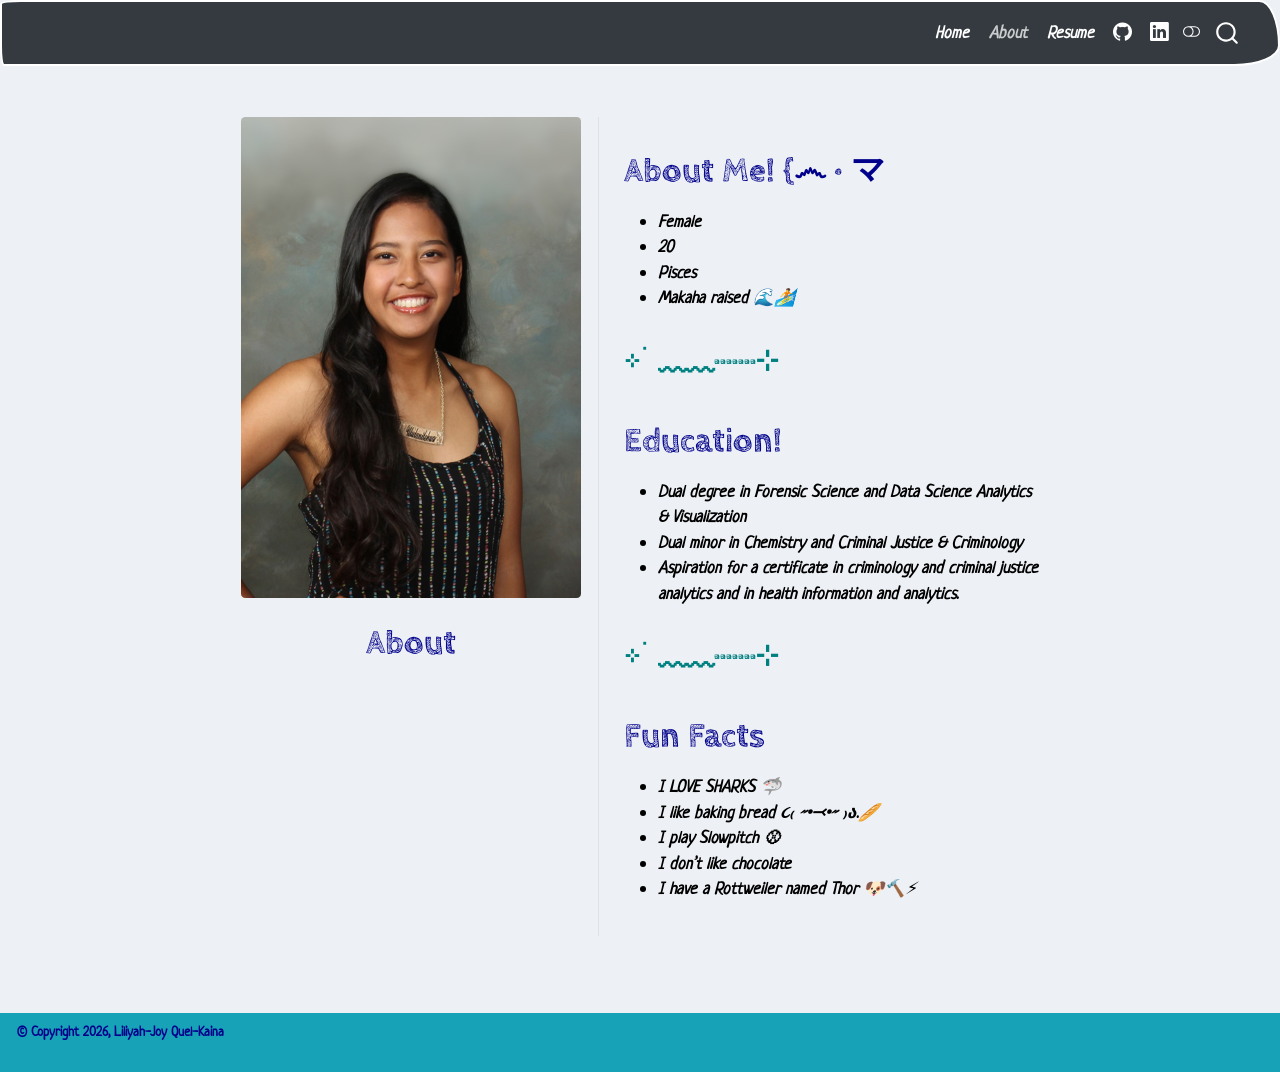
==== commit 35730253: "{෴ • マ" ====
--- a/docs/about.html
+++ b/docs/about.html
@@ -7,7 +7,7 @@
 <meta name="viewport" content="width=device-width, initial-scale=1.0, user-scalable=yes">
 
 
-<title>About Me! {෴ • マ</title>
+<title>About</title>
 <style>
 /* Default styles provided by pandoc.
 ** See https://pandoc.org/MANUAL.html#variables-for-html for config info.
@@ -258,7 +258,7 @@
   </li>  
   <li class="nav-item">
     <a class="nav-link active" href="./about.html" aria-current="page"> 
-<span class="menu-text">About Me! {෴ • マ</span></a>
+<span class="menu-text">About</span></a>
   </li>  
   <li class="nav-item">
     <a class="nav-link" href="./resume.html"> 
@@ -288,38 +288,45 @@
 <!-- margin-sidebar -->
     
 <!-- main -->
-<div class="quarto-about-broadside column-page">
-  <div class="about-main">
-    <div class="about-entity" style="background-image: url('media/IMG_5347.jpeg')"></div>
-    <div class="about-contents"><header id="title-block-header" class="quarto-title-block default">
+<div class="quarto-about-trestles">
+  <div class="about-entity">
+    <img src="media/IMG_5347.jpeg" class="about-image
+  rounded " style="width: 20em;">
+<header id="title-block-header" class="quarto-title-block default">
 <div class="quarto-title">
-<h1 class="title">About Me! {෴ • マ</h1>
+<h1 class="title">About</h1>
 </div>
 <div class="quarto-title-meta">
   </div>
-</header><main class="content" id="quarto-document-content">
-
+</header>
+  </div>
+  <div class="about-contents"><main class="content" id="quarto-document-content">
+
+<section id="about-me-マ" class="level1">
+<h1>About Me! {෴ • マ</h1>
 <ul>
 <li>Female</li>
 <li>20</li>
 <li>Pisces</li>
 <li>Makaha raised 🌊🏄</li>
 </ul>
-<section id="𓂁𓂁𓂁" class="level1">
-<h1>⊹ ࣪ ﹏﹏𓂁﹏﹏﹏𓂁﹏﹏﹏𓂁﹏﹏⊹</h1>
-<section id="education" class="level2">
-<h2 data-anchor-id="education">Education!</h2>
+<section id="𓂁𓂁" class="level2">
+<h2 data-anchor-id="𓂁𓂁">⊹ ࣪ ﹏﹏𓂁﹏﹏﹏𓂁﹏﹏⊹</h2>
+</section>
+</section>
+<section id="education" class="level1">
+<h1>Education!</h1>
 <ul>
 <li>Dual degree in Forensic Science and Data Science Analytics &amp; Visualization</li>
 <li>Dual minor in Chemistry and Criminal Justice &amp; Criminology</li>
-<li>aspiration for a certificate in criminology and criminal justice analytics and in health information and analytics.</li>
+<li>Aspiration for a certificate in criminology and criminal justice analytics and in health information and analytics.</li>
 </ul>
+<section id="𓂁𓂁-1" class="level2">
+<h2 data-anchor-id="𓂁𓂁-1">⊹ ࣪ ﹏﹏𓂁﹏﹏﹏𓂁﹏﹏⊹</h2>
 </section>
 </section>
-<section id="𓂁𓂁𓂁-1" class="level1">
-<h1>⊹ ࣪ ﹏﹏𓂁﹏﹏﹏𓂁﹏﹏﹏𓂁﹏﹏⊹</h1>
-<section id="fun-facts" class="level2">
-<h2 data-anchor-id="fun-facts">Fun Facts</h2>
+<section id="fun-facts" class="level1">
+<h1>Fun Facts</h1>
 <ul>
 <li>I LOVE SHARKS 🦈</li>
 <li>I like baking bread ૮₍ ˶•⤙•˶ ₎ა.🥖</li>
@@ -330,9 +337,7 @@
 
 
 </section>
-</section>
 </main></div>
-  </div>
 </div>
  <!-- /main -->
 <script id="quarto-html-after-body" type="application/javascript">
@@ -751,8 +756,8 @@
       &nbsp;
     </div>
     <div class="nav-footer-right">
-<p>This website is built with <a href="https://www.r-project.org/about.html" target="_blank">{{&lt; fa brands r-project title="R Project" &gt;}}</a></p>
-</div>
+      &nbsp;
+    </div>
   </div>
 </footer>
 
--- a/docs/styles.css
+++ b/docs/styles.css
@@ -9,7 +9,7 @@
 }
 
 h3 {
-  color: lightblue;
+  color: blue;
   font-style: italic;
 }
 
@@ -24,6 +24,7 @@
 
 a {
   color: maroon;
+  font-style: bold;
 }
 
 
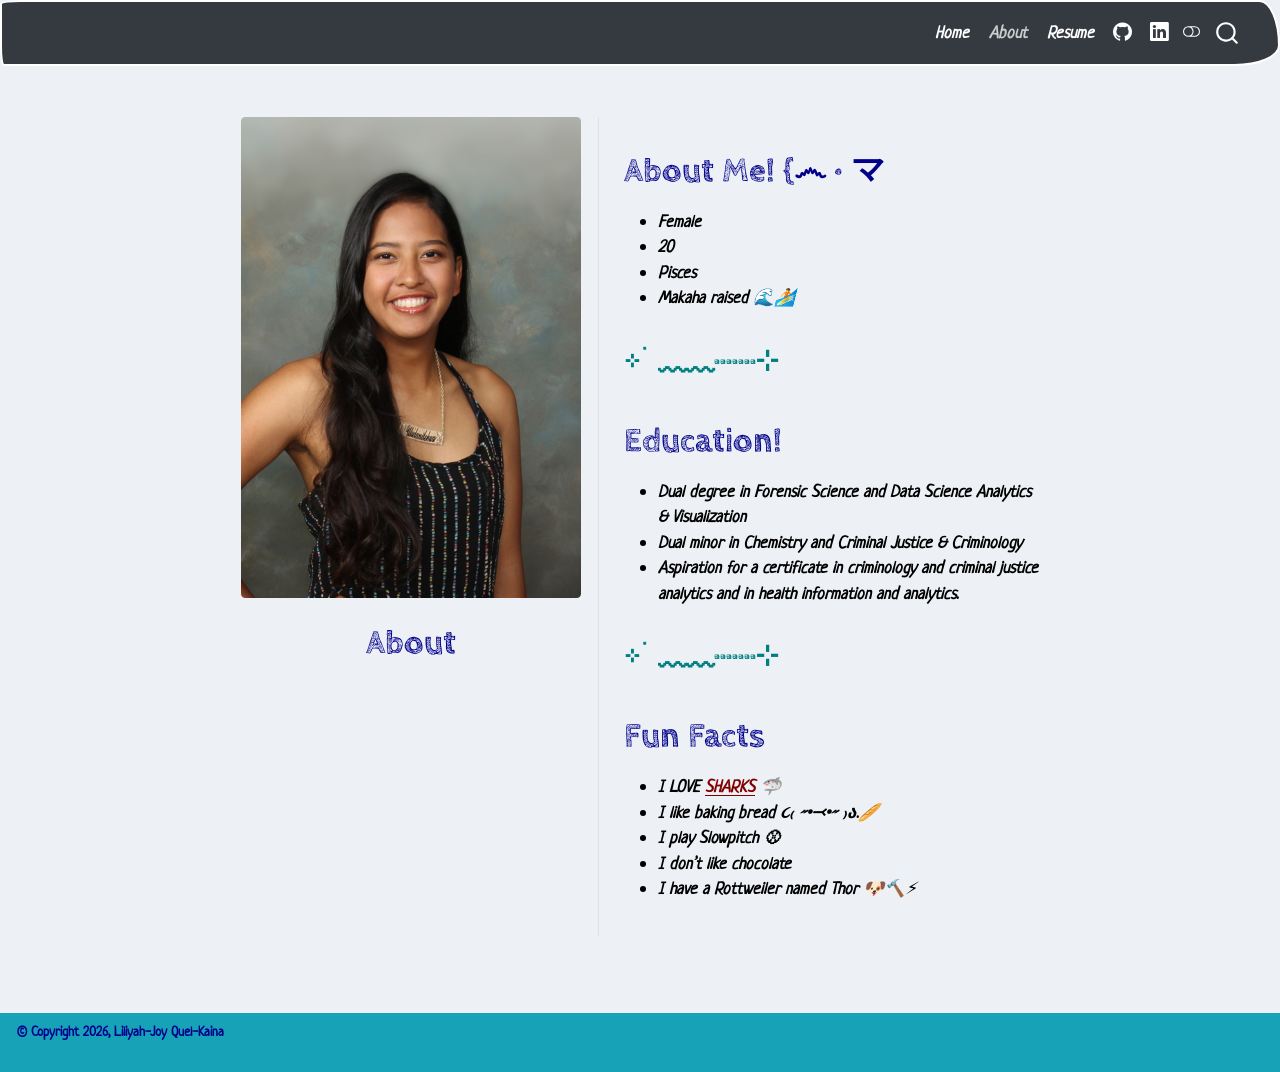
==== commit eadcd552: "{෴ • マ" ====
--- a/docs/about.html
+++ b/docs/about.html
@@ -328,7 +328,7 @@
 <section id="fun-facts" class="level1">
 <h1>Fun Facts</h1>
 <ul>
-<li>I LOVE SHARKS 🦈</li>
+<li>I LOVE <a href="https://www.ocearch.org/tracker/">SHARKS</a> 🦈</li>
 <li>I like baking bread ૮₍ ˶•⤙•˶ ₎ა.🥖</li>
 <li>I play Slowpitch ⚾︎</li>
 <li>I don’t like chocolate</li>
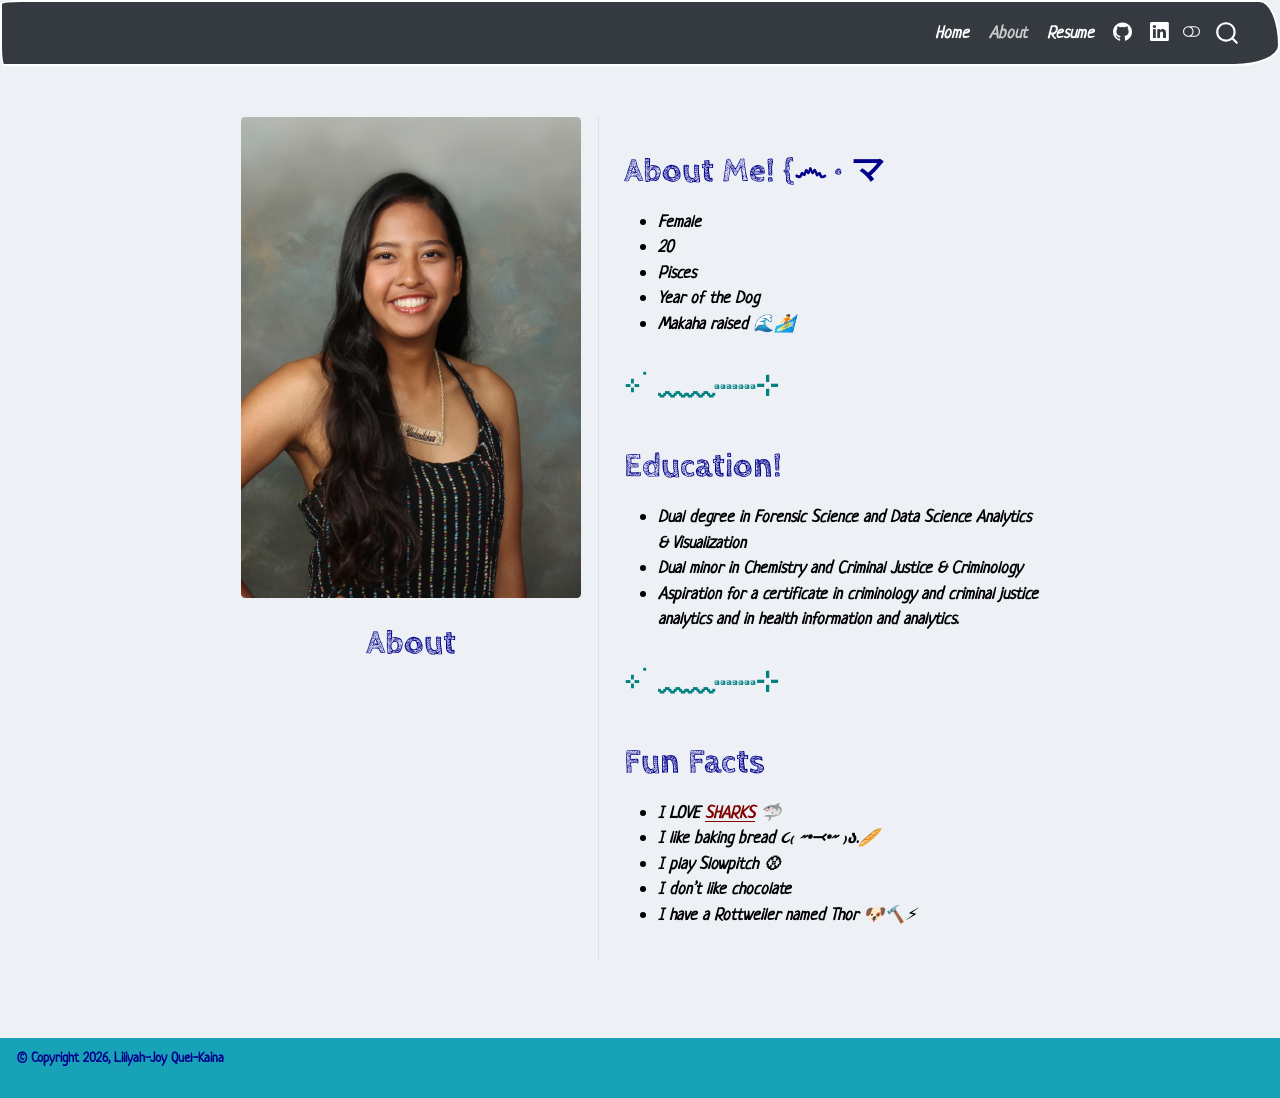
==== commit 98e441e7: "HHEHEHE" ====
--- a/docs/about.html
+++ b/docs/about.html
@@ -308,6 +308,7 @@
 <li>Female</li>
 <li>20</li>
 <li>Pisces</li>
+<li>Year of the Dog</li>
 <li>Makaha raised 🌊🏄</li>
 </ul>
 <section id="𓂁𓂁" class="level2">
